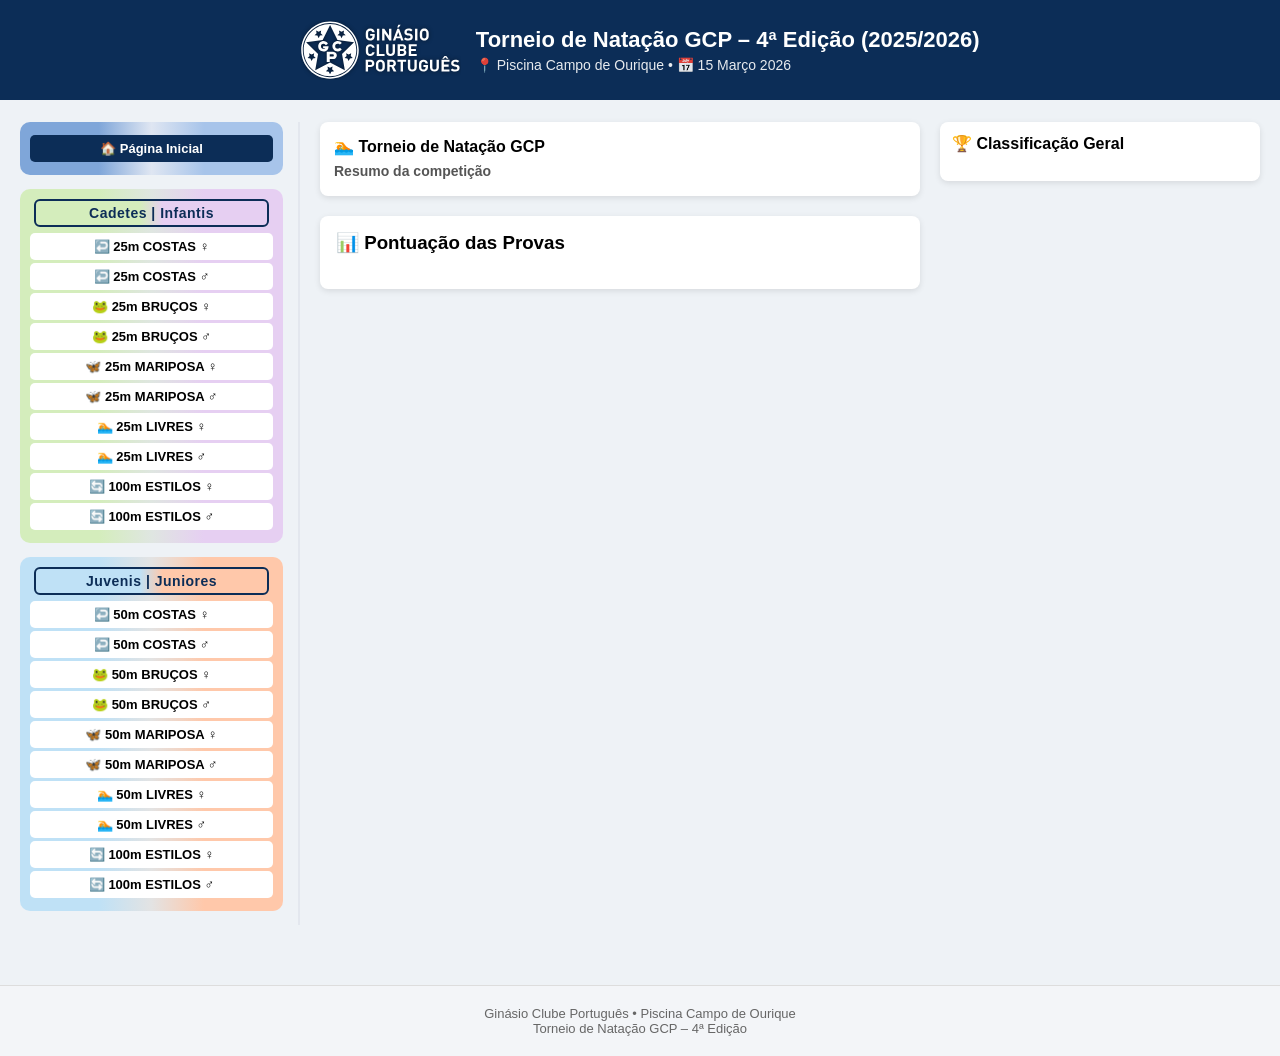
==== index.html @ 390f6706 "first update" ====
<!DOCTYPE html>

<html lang="pt">
<head>

<meta charset="UTF-8">
<meta name="viewport" content="width=device-width, initial-scale=1">
<title>Torneio de Natação GCP – 4ª Edição</title>

<style>

body{
font-family:Arial, Helvetica, sans-serif;
margin:0;
background:#eef2f6;
}

/* HEADER */

header{
background:#0c2d57;
color:white;
padding:20px;
display:flex;
align-items:center;
justify-content:center;
position:relative;
}

.header-left{
display:flex;
align-items:center;
gap:15px;
text-align:left;
}

.header-text{
display:flex;
flex-direction:column;
}

header img{
height:60px;
}

.header-text h1{
margin:0;
font-size:22px;
}

.header-sub{
font-size:14px;
opacity:0.9;
margin-top:4px;
}

.menu-toggle{
display:none;
background:#0c2d57;
color:white;
border:none;
padding:10px 14px;
font-size:16px;
cursor:pointer;
width:100%;
border-top:1px solid rgba(0,0,0,0.1);
border-bottom:1px solid rgba(0,0,0,0.1);
font-weight:bold;
letter-spacing:0.5px;
margin-top:12px;
}

.header-gap{
height:2px;
background:#eef2f6;
}

@media (max-width:700px){

header{
flex-direction:column;
gap:10px;
}

header img{
height:70px;
}

}

/* LAYOUT */

.layout{
display:grid;
grid-template-columns:280px 1fr 320px;
gap:20px;
max-width:1400px;
margin:auto;
padding:20px;
}

/* RESULTADOS */

.content{
min-width:0;
}

/* ESCALÕES */

.cadetes{background:#d4edbc;padding:8px;border-radius:6px;margin-top:30px;}
.infantis{background:#e6cff2;padding:8px;border-radius:6px;margin-top:30px;}
.juvenis{background:#bfe1f6;padding:8px;border-radius:6px;margin-top:30px;}
.juniores{background:#ffc8aa;padding:8px;border-radius:6px;margin-top:30px;}

/* TABELA */

table{
border-collapse:collapse;
width:100%;
background:white;
margin-top:10px;
border-radius:8px;
overflow:hidden;
box-shadow:0 2px 6px rgba(0,0,0,0.1);
}

th,td{
padding:8px;
border-bottom:1px solid #eee;
word-break:break-word;
white-space:normal;
}

th{
background:#0c2d57;
color:white;
}

td.center, th.center{
text-align:center;
}

tbody tr:nth-child(even){
background:#f4f6f8;
}

tbody tr:nth-child(odd){
background:#ffffff;
}

tbody tr:hover{
filter:brightness(0.97);
}

td.col-tempo{
letter-spacing:0.5px;
font-weight:bold;
text-align:center;
}

.col-num{width:60px}
.col-clube{width:80px}
.col-tempo{width:90px}
.col-pos{width:60px}
.col-pontos{width:70px}

.rank1{
background:#fff8d6 !important;
}

.rank2{
background:#e3edf7 !important;
}

.rank3{
background:#ffe9dc !important;
}

/* MENU LATERAL */

.menu{
position:sticky;
top:10px;
border-right:2px solid #e3e7ee;
padding-right:15px;
}

.menu-block{
padding:10px;
border-radius:10px;
margin-bottom:14px;
}

.menu-block h3{
margin-top:0;
text-align:center;
padding:4px 6px;
border-radius:6px;
font-size:14px;
font-weight:bold;
letter-spacing:0.5px;
border:2px solid #0c2d57;
color:#0c2d57;
margin:0 4px 6px 4px;
}

.cadetes-menu h3{
background:linear-gradient(
90deg,
#d4edbc 0%,
#d4edbc 45%,
#e6cff2 55%,
#e6cff2 100%
);
}

.juvenis-menu h3{
background:linear-gradient(
90deg,
#bfe1f6 0%,
#bfe1f6 45%,
#ffc8aa 55%,
#ffc8aa 100%
);
}

/* cores escalões */

.inicio-menu{
background:linear-gradient(
90deg,
#7fa6d9 0%,
#7fa6d9 30%,
#dfe6f2 50%,
#a7c4ea 70%,
#a7c4ea 100%
);
}

.cadetes-menu{
background:linear-gradient(
90deg,
#d4edbc 0%,
#d4edbc 30%,
#dfe6e1 50%,
#e6cff2 70%,
#e6cff2 100%
);
}

.juvenis-menu{
background:linear-gradient(
90deg,
#bfe1f6 0%,
#bfe1f6 30%,
#e3e3e3 50%,
#ffc8aa 70%,
#ffc8aa 100%
);
}

.menu-block button{
display:block;
width:100%;
margin:3px 0;
padding:6px 8px;
border:none;
border-radius:5px;
cursor:pointer;
background:white;
font-size:13px;
font-weight:bold;
}

.menu-block button:hover{
background:#e8eef7;
}

.menu-block button.active{
background:#0c2d57;
color:white;
font-weight:bold;
}

.race-title{
margin-top:0;
margin-bottom:20px;
background:white;
padding:14px;
border-radius:8px;
box-shadow:0 2px 6px rgba(0,0,0,0.1);
line-height:1.4;
scroll-margin-top:70px;
font-weight:bold;
}

.race-sub{
font-size:14px;
color:#555;
margin-top:4px;
}


/* MOBILE */

@media (max-width:900px){

header{
flex-direction:column;
align-items:center;
text-align:center;
gap:10px;
}

.header-left{
flex-direction:column;
}

.menu-toggle{
display:block;
position:sticky;
top:0;
z-index:500;
background:#0c2d57;
color:white;
padding:12px;
font-size:16px;
font-weight:bold;
border:none;
box-shadow:0 2px 6px rgba(0,0,0,0.15);
}

table{
table-layout:auto;
font-size:14px;
}

.col-num{width:50px}
.col-clube{width:60px}
.col-tempo{width:70px}
.col-pos{width:50px}
.col-pontos{width:50px}

.layout{
grid-template-columns:1fr;
}

/* painel lateral */

.menu{
position:fixed;
top:0;
left:-280px;
width:260px;
height:100%;
background:#ffffff;
border-right:2px solid #e3e7ee;
padding:15px;
overflow-y:auto;
transition:left 0.3s ease;
z-index:1000;
}

.menu.open{
left:0;
}

/* botão menu */

.menu-toggle{
display:block;
}

}

.overlay{
position:fixed;
top:0;
left:0;
width:100%;
height:100%;
background:rgba(0,0,0,0.4);
display:none;
z-index:900;
}

.overlay.show{
display:block;
}

.race-legend{
margin-top:6px;
font-size:11px;
display:flex;
gap:8px;
flex-wrap:wrap;
opacity:0.85;
}

.race-legend span{
padding:2px 6px;
border-radius:4px;
}

/* cores */

.legend-x{
background:#d4edbc;
color:#2e6b2e;
}

.legend-dns{
background:#ffe0b3;
color:#a65c00;
}

.legend-dnf{
background:#ffd6d6;
color:#b30000;
}

.legend-dsq{
background:#ffb3b3;
color:#990000;
}

.legend-update{
margin-left:auto;
font-size:11px;
color:#555;
}

/* estados do tempo */

.tempo-x{
background:#d4edbc;
color:#2e6b2e;
font-weight:bold;
}

.tempo-dns{
background:#ffe0b3;
color:#a65c00;
font-weight:bold;
}

.tempo-dnf{
background:#ffd6d6;
color:#b30000;
font-weight:bold;
}

.tempo-dsq{
background:#ffb3b3;
color:#990000;
font-weight:bold;
}

.pontos-score{
font-weight:bold;
color:#0c2d57;
}

.table-update{
animation:updateFlash 0.6s ease;
}

@keyframes updateFlash{
0%{background:#fff8cc;}
100%{background:transparent;}
}

.team-table{
margin-top:10px;
margin-bottom:12px;
border-collapse:collapse;
font-size:13px;
width:100%;
table-layout:fixed;
}

.team-table th{
background:#0c2d57;
color:white;
padding:4px 8px;
}

.team-table td{
padding:4px 8px;
border-bottom:1px solid #ddd;
}

.team-table td:last-child{
text-align:center;
font-weight:bold;
}



/* MOBILE */


.teams-panel{
position:sticky;
top:10px;
align-self:start;
}

.teams-box{
background:white;
padding:12px;
border-radius:8px;
box-shadow:0 2px 6px rgba(0,0,0,0.1);
}

.teams-box h3{
margin-top:0;
font-size:16px;
}

.team-gold{
background:#fff4cc !important;
font-weight:bold;
}

.dashboard{
display:grid;
}

.card{
background:white;
padding:16px;
border-radius:8px;
box-shadow:0 2px 6px rgba(0,0,0,0.1);
}

.card h3{
margin-top:0;
}

.home-table{
width:100%;
border-collapse:collapse;
font-size:14px;
}

.home-table td{
padding:6px;
border-bottom:1px solid #eee;
}

.home-races-grid{
display:grid;
grid-template-columns:repeat(4,1fr);
gap:14px;
margin-top:10px;
}

@media (max-width:1200px){
.home-races-grid{
grid-template-columns:repeat(3,1fr);
}
}

@media (max-width:900px){
.home-races-grid{
grid-template-columns:repeat(2,1fr);
}
}

@media (max-width:600px){
.home-races-grid{
grid-template-columns:1fr;
}
}

.race-card{
background:white;
padding:12px;
border-radius:10px;
box-shadow:0 2px 6px rgba(0,0,0,0.08);
font-size:13px;
min-height:90px;
}

.race-card h4{
margin:0 0 6px 0;
font-size:12px;
font-weight:bold;

background:#0c2d57;
color:white;

padding:1px 2px;
border-top-left-radius:6px;
border-top-right-radius:6px;

text-align:center;
}

.race-card div{
display:flex;
justify-content:space-between;
padding:4px 6px;
border-radius:4px;
}

.race-card div span:last-child{
min-width:22px;
text-align:right;
font-weight:bold;
}

.race-card div span:first-child{
display:flex;
align-items:center;
gap:4px;
}

.race-card div:nth-child(even){
background:#f6f8fb;
}

.race-card div:hover{
background:#eaf2ff;
}

.gold{color:#c9a000;font-weight:bold;}
.silver{color:#666;}
.bronze{color:#b87333;}

@media (max-width:900px){
.home-races-grid{
grid-template-columns:1fr;
}
}

.legend-hidden{
display:none !important;
}


footer{
text-align:center;
padding:20px;
margin-top:40px;
font-size:13px;
color:#666;
background:#f3f5f8;
border-top:1px solid #ddd;
}

</style>

</head>

<body>
<div class="overlay" onclick="toggleMenu()"></div>
<header>

<div class="header-left">

<img src="logo.svg">

<div class="header-text">
<h1>Torneio de Natação GCP – 4ª Edição (2025/2026)</h1>
<div class="header-sub">📍 Piscina Campo de Ourique • 📅 15 Março 2026</div>
</div>

</div>

</header>

<div class="header-gap"></div>

<button class="menu-toggle" onclick="toggleMenu()">☰ Provas</button>

<div class="layout">

<div class="menu">

<div class="menu-block inicio-menu">

<button id="homeBtn" onclick="loadHome(this)">🏠 Página Inicial</button>

</div>

<div class="menu-block cadetes-menu">

<h3>Cadetes | Infantis</h3>

<button onclick="loadResults('F25C',this)">↩️ 25m COSTAS ♀️</button> <button onclick="loadResults('M25C',this)">↩️ 25m COSTAS ♂️</button>

<button onclick="loadResults('F25B',this)">🐸 25m BRUÇOS ♀️</button> <button onclick="loadResults('M25B',this)">🐸 25m BRUÇOS ♂️</button>

<button onclick="loadResults('F25M',this)">🦋 25m MARIPOSA ♀️</button> <button onclick="loadResults('M25M',this)">🦋 25m MARIPOSA ♂️</button>

<button onclick="loadResults('F25L',this)">🏊 25m LIVRES ♀️</button> <button onclick="loadResults('M25L',this)">🏊 25m LIVRES ♂️</button>

<button onclick="loadResults('F100E',this)">🔄 100m ESTILOS ♀️</button> <button onclick="loadResults('M100E',this)">🔄 100m ESTILOS ♂️</button>

</div>

<div class="menu-block juvenis-menu">

<h3>Juvenis | Juniores</h3>

<button onclick="loadResults('F50C',this)">↩️ 50m COSTAS ♀️</button> <button onclick="loadResults('M50C',this)">↩️ 50m COSTAS ♂️</button>

<button onclick="loadResults('F50B',this)">🐸 50m BRUÇOS ♀️</button> <button onclick="loadResults('M50B',this)">🐸 50m BRUÇOS ♂️</button>

<button onclick="loadResults('F50M',this)">🦋 50m MARIPOSA ♀️</button> <button onclick="loadResults('M50M',this)">🦋 50m MARIPOSA ♂️</button>

<button onclick="loadResults('F50L',this)">🏊 50m LIVRES ♀️</button> <button onclick="loadResults('M50L',this)">🏊 50m LIVRES ♂️</button>

<button onclick="loadResults('F100E',this)">🔄 100m ESTILOS ♀️</button> <button onclick="loadResults('M100E',this)">🔄 100m ESTILOS ♂️</button>

</div>

</div>

<div class="content">

<div class="race-title">
<div id="raceTitle">🏊 Torneio de Natação GCP</div>
<div id="raceSub" class="race-sub">Resumo da competição</div>
<div class="race-legend">
<span class="legend-x"><b>X</b> Inscrito</span>
<span class="legend-dns"><b>DNS</b> Não compareceu</span>
<span class="legend-dnf"><b>DNF</b> Não terminou</span>
<span class="legend-dsq"><b>DSQ</b> Desclassificado</span>

<span class="legend-update">
⏱ Última atualização:
<span id="lastUpdate">--:--:--</span>
• próxima em
<span id="refreshTimer">30</span>s
</span>
</div>

</div>

<div id="homePage" class="dashboard">

<div class="card">
<h3>📊 Pontuação das Provas</h3>
<div id="homeRaces"></div>
</div>

</div>

<h2 id="cadetesTitle" class="cadetes">Cadetes</h2>
<div id="cadetes"></div>

<h2 id="infantisTitle" class="infantis">Infantis</h2>
<div id="infantis"></div>

<h2 id="juvenisTitle" class="juvenis">Juvenis</h2>
<div id="juvenis"></div>

<h2 id="junioresTitle" class="juniores">Juniores</h2>
<div id="juniores"></div>

</div>

<div class="teams-panel" id="rightColumn">

<div class="teams-box" id="generalBox">
<h3>🏆 Classificação Geral</h3>
<div id="homeGeneral"></div>
</div>

<div class="teams-box" id="raceBox">
<div id="teamScores"></div>
</div>

</div>

</div>

<script>

const homeRaces = [

{sheet:"F25C", nome:"↩️ 25m COSTAS ♀️"},
{sheet:"M25C", nome:"↩️ 25m COSTAS ♂️"},

{sheet:"F25B", nome:"🐸 25m BRUÇOS ♀️"},
{sheet:"M25B", nome:"🐸 25m BRUÇOS ♂️"},

{sheet:"F25M", nome:"🦋 25m MARIPOSA ♀️"},
{sheet:"M25M", nome:"🦋 25m MARIPOSA ♂️"},

{sheet:"F25L", nome:"🏊 25m LIVRES ♀️"},
{sheet:"M25L", nome:"🏊 25m LIVRES ♂️"},

{sheet:"F50C", nome:"↩️ 50m COSTAS ♀️"},
{sheet:"M50C", nome:"↩️ 50m COSTAS ♂️"},

{sheet:"F50B", nome:"🐸 50m BRUÇOS ♀️"},
{sheet:"M50B", nome:"🐸 50m BRUÇOS ♂️"},

{sheet:"F50M", nome:"🦋 50m MARIPOSA ♀️"},
{sheet:"M50M", nome:"🦋 50m MARIPOSA ♂️"},

{sheet:"F50L", nome:"🏊 50m LIVRES ♀️"},
{sheet:"M50L", nome:"🏊 50m LIVRES ♂️"},

{sheet:"F100E", nome:"🔄 100m ESTILOS ♀️"},
{sheet:"M100E", nome:"🔄 100m ESTILOS ♂️"}

];

const spreadsheet="17xPSqXClyaxVtnntfR6tW8KxoxKnSwvKJN_XJUCEdys";

const resultsCache = {};
let currentSheet=null;
let currentButton=null;
let refreshCountdown=30;

/* ===============================
MENU MOBILE
=============================== */

function toggleMenu(){

const menu=document.querySelector(".menu");
const overlay=document.querySelector(".overlay");

menu.classList.toggle("open");
overlay.classList.toggle("show");

}

/* ===============================
BOTÃO ATIVO
=============================== */

function setActive(btn){

document.querySelectorAll(".menu button").forEach(b=>{
b.classList.remove("active");
});

if(btn) btn.classList.add("active");

}

/* ===============================
TEMPO CLASS
=============================== */
function getTempoClass(tempo){

if(!tempo) return "";

tempo = tempo.toString().toUpperCase();

if(tempo=="X") return "tempo-x";
if(tempo=="DNS") return "tempo-dns";
if(tempo=="DNF") return "tempo-dnf";
if(tempo=="DSQ") return "tempo-dsq";

return "";

}

/* ===============================
HOME
=============================== */

function loadHome(btn){

if(btn) setActive(btn);

history.replaceState(null,null,"index.html");

/* fechar menu mobile */
document.querySelector(".menu").classList.remove("open");
document.querySelector(".overlay").classList.remove("show");

/* mostrar coluna direita */
document.getElementById("rightColumn").style.display="block";

/* mostrar homepage */
document.getElementById("generalBox").style.display="block";
document.getElementById("raceBox").style.display="none";

document.getElementById("homePage").style.display="grid";

/* esconder resultados */

["cadetes","infantis","juvenis","juniores"].forEach(id=>{
document.getElementById(id).style.display="none";
document.getElementById(id).innerHTML="";
document.getElementById(id+"Title").style.display="none";
});

/* título */

document.getElementById("raceTitle").textContent="🏊 Torneio de Natação GCP";
document.getElementById("raceSub").textContent="Resumo da competição";

/* legenda */

document.querySelector(".race-legend").classList.add("legend-hidden");

/* ranking lateral */

document.getElementById("teamScores").innerHTML="";

/* carregar dados */

loadHomeData();

/* parar refresh de prova */

currentSheet=null;

document.querySelector(".race-title").scrollIntoView({
behavior:"smooth",
block:"start"
});

}

/* ===============================
DADOS HOMEPAGE
=============================== */

async function loadHomeData(){

try{

/* =====================
CLASSIFICAÇÃO GERAL
===================== */

const url=`https://opensheet.elk.sh/${spreadsheet}/M25L`;

const res=await fetch(url,{cache:"no-store"});

if(!res.ok) return;

const data=await res.json();

let total=[];
let section="race";

data.forEach(row=>{

const equipa=row["EQUIPA"];
const pontos=row["PONTOS"];

if(!equipa) return;

if(equipa==="EQUIPA") return;

if(equipa==="TOTAL"){
section="total";
return;
}

if(!isNaN(pontos) && section==="total"){

total.push({
equipa:equipa,
pontos:parseInt(pontos)
});

}

});

total.sort((a,b)=>b.pontos-a.pontos);

let html="<table class='team-table'>";

html+="<tr><th>Equipa</th><th>Pontos</th></tr>";

total.forEach((t,i)=>{

const gold = (i===0 && parseInt(t.pontos)>0) ? "team-gold" : "";

html+=`
<tr class="${gold}">
<td>${t.equipa}</td>
<td>${t.pontos}</td>
</tr>`;

});

html+="</table>";

document.getElementById("homeGeneral").innerHTML=html;

/* =====================
PONTUAÇÃO POR PROVA
===================== */

let racesHtml="<div class='home-races-grid'>";

for(const race of homeRaces){

try{

const url=`https://opensheet.elk.sh/${spreadsheet}/${race.sheet}`;

const res=await fetch(url,{cache:"no-store"});
if(!res.ok) continue;

const data=await res.json();

let teams=[];
let readingRace=true;

data.forEach(row=>{

const equipa=row["EQUIPA"];
const pontos=row["PONTOS"];

if(!equipa) return;

if(equipa==="EQUIPA") return;

if(equipa.includes("25M") || equipa.includes("50M") || equipa.includes("100M")) return;

if(equipa==="TOTAL"){
readingRace=false;
return;
}

if(readingRace && !isNaN(pontos)){
teams.push({
equipa:equipa,
pontos:parseInt(pontos)
});
}

});

teams.sort((a,b)=>b.pontos-a.pontos);

if(!teams.length) continue;

racesHtml+=`<div class="race-card"><h4>${race.nome}</h4>`;

teams.forEach((t,i)=>{

let medal="";
let cls="";

/* só atribuir medalha se tiver pontos */

if(t.pontos>0){

if(i===0){medal="🥇";cls="gold";}
if(i===1){medal="🥈";cls="silver";}
if(i===2){medal="🥉";cls="bronze";}

}

racesHtml+=`
<div class="${cls}">
<span>${t.equipa} ${medal}</span>
<span>${t.pontos}</span>
</div>
`;

});

racesHtml+="</div>";

}catch(e){

console.error("Erro prova",race.sheet);

}

}

racesHtml+="</div>";

document.getElementById("homeRaces").innerHTML=racesHtml;

}catch(e){

console.error("Erro homepage",e);

}

}

/* ===============================
CARREGAR PROVA
=============================== */

async function loadResults(sheet,btn,scroll=true){

document.querySelector(".teams-panel").style.display="block";

const legend = document.querySelector(".race-legend");

/* mostrar legenda */
document.getElementById("generalBox").style.display="none";
document.getElementById("raceBox").style.display="block";

legend.classList.remove("legend-hidden");

/* voltar a mostrar todos os elementos */

legend.querySelectorAll("span").forEach(el=>{
el.style.display="inline-block";
});

document.getElementById("homePage").style.display="none";

history.replaceState(null,null,"index.html?race="+sheet);

currentSheet=sheet;
currentButton=btn;

document.querySelector(".menu").classList.remove("open");
document.querySelector(".overlay").classList.remove("show");

if(btn) setActive(btn);

/* escalao */

let escalao="";

if(sheet.includes("25")) escalao="Cadetes / Infantis";
if(sheet.includes("50")) escalao="Juvenis / Juniores";
if(sheet.includes("100")) escalao="Todos os escalões";

/* carregar sheet */

const url=`https://opensheet.elk.sh/${spreadsheet}/${sheet}`;

let data;

const res = await fetch(url, { cache: "no-store" });

if(!res.ok){
console.error("Erro ao carregar sheet",sheet);
return;
}

data = await res.json();

/* arrays */

let cadetes=[],infantis=[],juvenis=[],juniores=[];
let raceTeams=[];
let totalTeams=[];
let teamSection="race";
let section="";

/* ===============================
LER DADOS
=============================== */

data.forEach(row=>{

const equipa=(row["EQUIPA"] ?? "").toString().trim();
const pontos=(row["PONTOS"] ?? "").toString().trim();

/* equipas */

if(equipa){

/* ignorar cabeçalho EQUIPA */

if(equipa==="EQUIPA"){
// não fazer nada
}

/* mudar para classificação geral */

else if(equipa==="TOTAL"){
teamSection="total";
}

/* ignorar título da prova */

else if(equipa.includes("25M")){
// não fazer nada
}

/* linha válida de pontuação */

else if(pontos!=="" && !isNaN(pontos)){

const t={
equipa:equipa,
pontos:parseInt(pontos)
};

if(teamSection==="race") raceTeams.push(t);
else totalTeams.push(t);

}

}

/* atletas */

const label=row["PROVA:"];

if(label==="CADETES") section="cadetes";
if(label==="INFANTIS") section="infantis";
if(label==="JUVENIS") section="juvenis";
if(label==="JUNIORES") section="juniores";

const values = Object.values(row);

/* garantir que é uma linha de atleta */

const numero = values[1];

if(!numero || isNaN(numero)) return;

const atleta={
numero: values[1],
nome: values[2],
clube: values[3],
tempo: values[4],
posicao: values[5],
pontos: values[0]
};

if(section==="cadetes") cadetes.push(atleta);
if(section==="infantis") infantis.push(atleta);
if(section==="juvenis") juvenis.push(atleta);
if(section==="juniores") juniores.push(atleta);

});

/* ===============================
FUNÇÕES
=============================== */

function medal(p){

if(!p) return "";

if(p.startsWith("1")) return "🥇";
if(p.startsWith("2")) return "🥈";
if(p.startsWith("3")) return "🥉";

return p;

}

function rankClass(p){

if(!p) return "";

if(p.startsWith("1")) return "rank1";
if(p.startsWith("2")) return "rank2";
if(p.startsWith("3")) return "rank3";

return "";

}

/* ===============================
TABELA ATLETAS
=============================== */

function build(rows){

let html="<table>";

html+="<tr><th class='center col-num'>Nº</th><th>Nome</th><th class='center col-clube'>Clube</th><th class='center col-tempo'>Tempo</th><th class='center col-pos'>Pos</th><th class='center col-pontos'>Pontos</th></tr>";

rows.forEach(r=>{

html+=`
<tr class="${rankClass(r.posicao)}">
<td class="center">${r.numero}</td>
<td>${r.nome}</td>
<td class="center">${r.clube}</td>
<td class="center col-tempo ${getTempoClass(r.tempo)}">${r.tempo}</td>
<td class="center">${medal(r.posicao)}</td>
<td class="center pontos-score">${r.pontos}</td>
</tr>
`;

});

html+="</table>";

return html;

}

/* ===============================
RENDER ESCALÕES
=============================== */

function render(name,data){

const table=document.getElementById(name);
const title=document.getElementById(name+"Title");

if(data.length){

title.style.display="block";
table.style.display="block";
table.innerHTML=build(data);

}else{

title.style.display="none";
table.style.display="none";

}

}

render("cadetes",cadetes);
render("infantis",infantis);
render("juvenis",juvenis);
render("juniores",juniores);

/* ===============================
EQUIPAS
=============================== */

raceTeams.sort((a,b)=>b.pontos-a.pontos);
totalTeams.sort((a,b)=>b.pontos-a.pontos);

function buildTeams(title,teams){

if(!teams.length) return "";

let html=`<h3>${title}</h3>`;
html+="<table class='team-table'>";
html+="<tr><th>Equipa</th><th>Pontos</th></tr>";

teams.forEach((t,i)=>{

const gold = (i===0 && parseInt(t.pontos) > 0) ? "team-gold" : "";

html+=`
<tr class="${gold}">
<td>${t.equipa}</td>
<td>${t.pontos}</td>
</tr>`;

});

html+="</table>";

return html;

}

const provaNome=btn?btn.textContent.trim():"Prova";

document.getElementById("teamScores").innerHTML=

buildTeams("Pontuação "+provaNome,raceTeams)+
buildTeams("🏆 Classificação Geral",totalTeams);

/* ===============================
INFO PROVA
=============================== */

const total=cadetes.length+infantis.length+juvenis.length+juniores.length;

if(btn){

document.getElementById("raceTitle").textContent=btn.textContent.trim();

document.getElementById("raceSub").textContent=
`${escalao} • ${total} atletas`;

}

/* ===============================
SCROLL PARA TOPO
=============================== */

if(scroll){
document.querySelector(".race-title").scrollIntoView({
behavior:"smooth",
block:"start"
});
}

/* ===============================
UPDATE TIMER
=============================== */

const now=new Date();

document.getElementById("lastUpdate").textContent=
now.toLocaleTimeString("pt-PT");

refreshCountdown=30;

}

/* ===============================
LOAD INICIAL
=============================== */

window.onload=()=>{

const params=new URLSearchParams(window.location.search);
const race=params.get("race");

if(race){

const btn=document.querySelector(
`button[onclick="loadResults('${race}',this)"]`
);

loadResults(race,btn);

}else{

const btn=document.getElementById("homeBtn");
loadHome(btn);

}

};

/* ===============================
AUTO REFRESH
=============================== */

async function autoRefresh(){

try{

if(currentSheet){
await loadResults(currentSheet,null,false);
}else{
await loadHomeData();
}

}catch(e){

console.error("Refresh error",e);

}

}

setInterval(autoRefresh,30000);

setInterval(()=>{

refreshCountdown--;

if(refreshCountdown<0) refreshCountdown=0;

document.getElementById("refreshTimer").textContent=refreshCountdown;

},1000);

</script>

<footer>
Ginásio Clube Português • Piscina Campo de Ourique<br>
Torneio de Natação GCP – 4ª Edição
</footer>
</body>
</html>
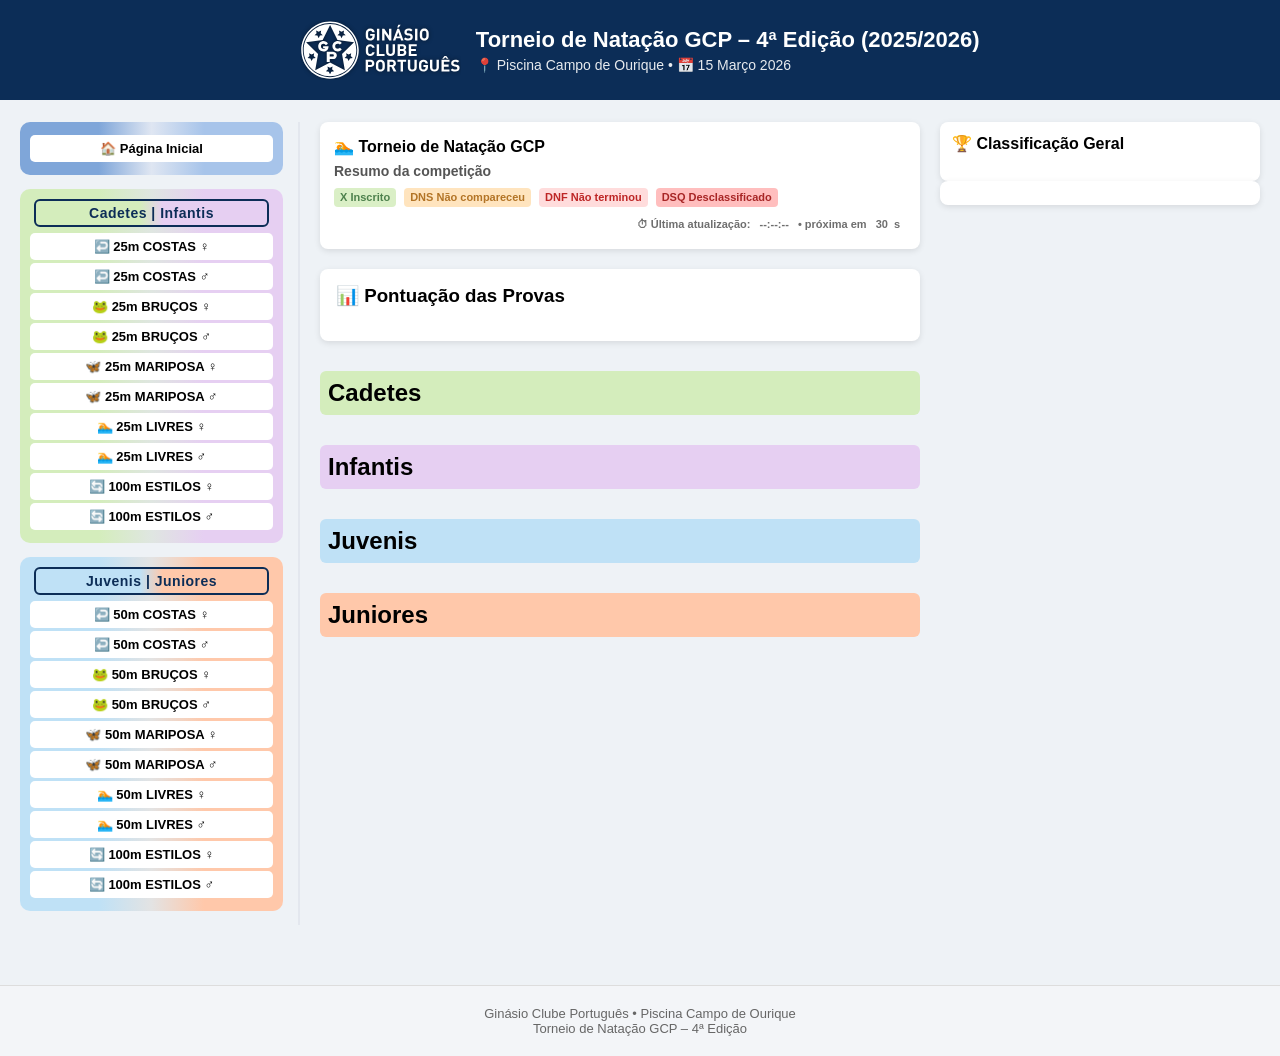
==== commit 2b049dc5: "Update index.html primeira tentativa em reduzir carregamento lento de pagina inicial 1m reduzir 18 f" ====
--- a/index.html
+++ b/index.html
@@ -127,7 +127,8 @@
 th,td{
 padding:8px;
 border-bottom:1px solid #eee;
-word-break:break-word;
+word-break:normal;
+overflow-wrap:break-word;
 white-space:normal;
 }
 
@@ -373,6 +374,12 @@
 
 }
 
+@media (max-width:900px){
+td{
+font-size:13px;
+}
+}
+
 .overlay{
 position:fixed;
 top:0;
@@ -811,7 +818,7 @@
 
 ];
 
-const spreadsheet="17xPSqXClyaxVtnntfR6tW8KxoxKnSwvKJN_XJUCEdys";
+const spreadsheet="1FLImotGxbg9A4liASfbctSbRG0fX6WmtOpB60UwYoUw";
 
 const resultsCache = {};
 let currentSheet=null;
@@ -935,7 +942,7 @@
 CLASSIFICAÇÃO GERAL
 ===================== */
 
-const url=`https://opensheet.elk.sh/${spreadsheet}/M25L`;
+const url=`https://opensheet.elk.sh/${spreadsheet}/SCOREBOARD`;
 
 const res=await fetch(url,{cache:"no-store"});
 
@@ -1005,13 +1012,13 @@
 
 const url=`https://opensheet.elk.sh/${spreadsheet}/${race.sheet}`;
 
-const res=await fetch(url,{cache:"no-store"});
-if(!res.ok) continue;
-
-const data=await res.json();
-
+const res = await fetch(url,{cache:"no-store"});
+const data = await res.json();
+
+let racesHtml="<div class='home-races-grid'>";
+
+let currentRace=null;
 let teams=[];
-let readingRace=true;
 
 data.forEach(row=>{
 
@@ -1020,16 +1027,27 @@
 
 if(!equipa) return;
 
+/* nova prova */
+
+if(!pontos){
+
+if(currentRace){
+renderRaceCard();
+}
+
+currentRace=equipa;
+teams=[];
+return;
+
+}
+
+/* ignorar header */
+
 if(equipa==="EQUIPA") return;
 
-if(equipa.includes("25M") || equipa.includes("50M") || equipa.includes("100M")) return;
-
-if(equipa==="TOTAL"){
-readingRace=false;
-return;
-}
-
-if(readingRace && !isNaN(pontos)){
+/* adicionar equipa */
+
+if(!isNaN(pontos)){
 teams.push({
 equipa:equipa,
 pontos:parseInt(pontos)
@@ -1038,18 +1056,22 @@
 
 });
 
+/* última prova */
+
+if(currentRace){
+renderRaceCard();
+}
+
+function renderRaceCard(){
+
 teams.sort((a,b)=>b.pontos-a.pontos);
 
-if(!teams.length) continue;
-
-racesHtml+=`<div class="race-card"><h4>${race.nome}</h4>`;
+racesHtml+=`<div class="race-card"><h4>${currentRace}</h4>`;
 
 teams.forEach((t,i)=>{
 
 let medal="";
 let cls="";
-
-/* só atribuir medalha se tiver pontos */
 
 if(t.pontos>0){
 
@@ -1070,12 +1092,6 @@
 
 racesHtml+="</div>";
 
-}catch(e){
-
-console.error("Erro prova",race.sheet);
-
-}
-
 }
 
 racesHtml+="</div>";
@@ -1116,8 +1132,11 @@
 
 history.replaceState(null,null,"index.html?race="+sheet);
 
-currentSheet=sheet;
-currentButton=btn;
+currentSheet = sheet;
+
+if(btn){
+currentButton = btn;
+}
 
 document.querySelector(".menu").classList.remove("open");
 document.querySelector(".overlay").classList.remove("show");
@@ -1243,9 +1262,11 @@
 
 if(!p) return "";
 
-if(p.startsWith("1")) return "🥇";
-if(p.startsWith("2")) return "🥈";
-if(p.startsWith("3")) return "🥉";
+const pos = parseInt(p);
+
+if(pos === 1) return "🥇";
+if(pos === 2) return "🥈";
+if(pos === 3) return "🥉";
 
 return p;
 
@@ -1255,9 +1276,11 @@
 
 if(!p) return "";
 
-if(p.startsWith("1")) return "rank1";
-if(p.startsWith("2")) return "rank2";
-if(p.startsWith("3")) return "rank3";
+const pos = parseInt(p);
+
+if(pos === 1) return "rank1";
+if(pos === 2) return "rank2";
+if(pos === 3) return "rank3";
 
 return "";
 
@@ -1356,8 +1379,8 @@
 
 }
 
-const provaNome=btn?btn.textContent.trim():"Prova";
-
+const provaNome = currentButton ? currentButton.textContent.trim() : "Prova";
+  
 document.getElementById("teamScores").innerHTML=
 
 buildTeams("Pontuação "+provaNome,raceTeams)+
@@ -1470,3 +1493,9 @@
 </footer>
 </body>
 </html>
+
+
+
+
+
+
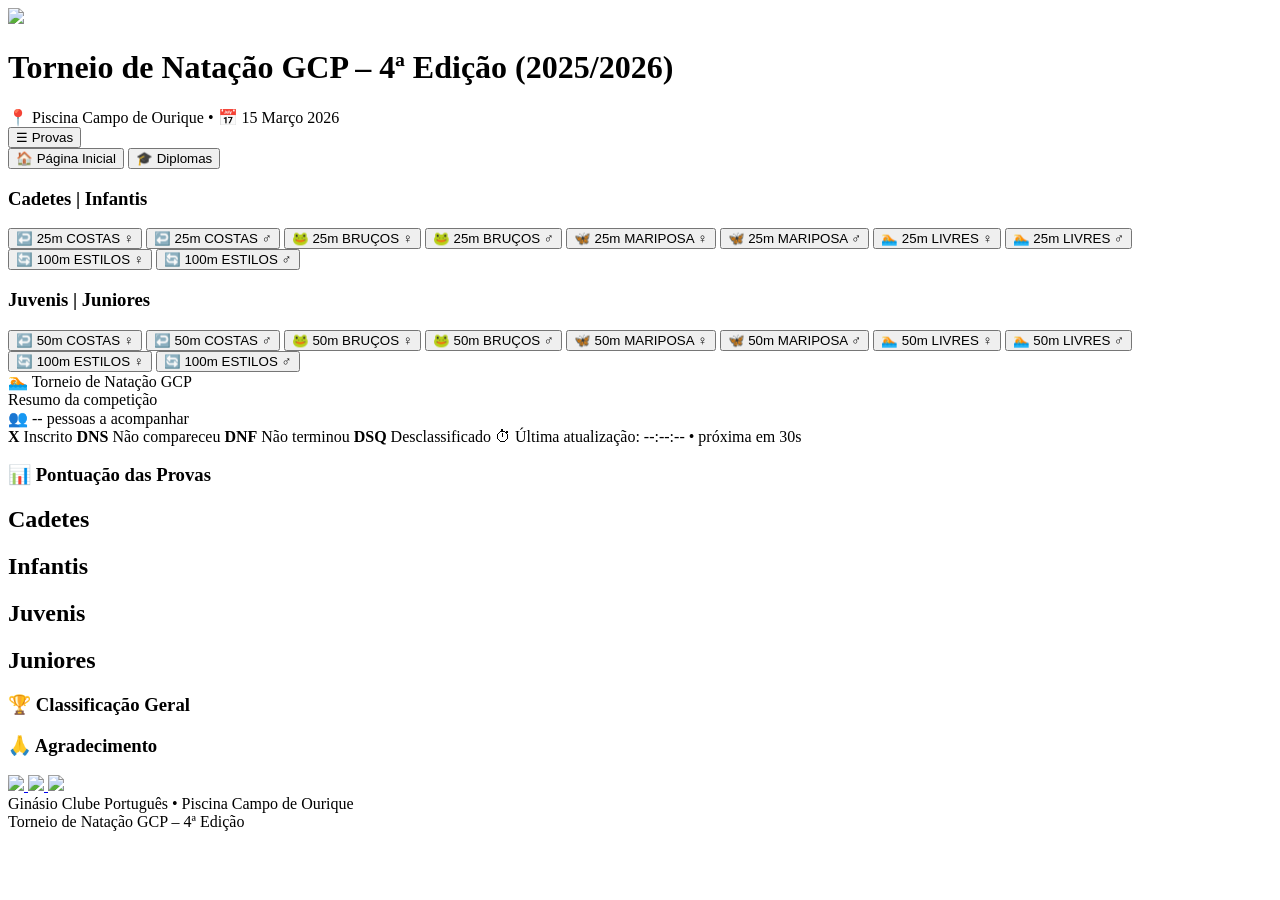
==== commit 4a9e7c12: "Add files via upload" ====
--- a/index.html
+++ b/index.html
@@ -2,662 +2,19 @@
 
 <html lang="pt">
 <head>
-
 <meta charset="UTF-8">
 <meta name="viewport" content="width=device-width, initial-scale=1">
 <title>Torneio de Natação GCP – 4ª Edição</title>
 
-<style>
+<link rel="stylesheet" href="css/style.css">
 
-body{
-font-family:Arial, Helvetica, sans-serif;
-margin:0;
-background:#eef2f6;
-}
+<link rel="apple-touch-icon" sizes="180x180" href="icons/apple-touch-icon.png">
+<link rel="icon" type="image/png" sizes="32x32" href="icons/favicon-32x32.png">
+<link rel="icon" type="image/png" sizes="16x16" href="icons/favicon-16x16.png">
 
-/* HEADER */
+<script data-goatcounter="https://gcptorneio.goatcounter.com/count"
+async src="//gc.zgo.at/count.js"></script>
 
-header{
-background:#0c2d57;
-color:white;
-padding:20px;
-display:flex;
-align-items:center;
-justify-content:center;
-position:relative;
-}
-
-.header-left{
-display:flex;
-align-items:center;
-gap:15px;
-text-align:left;
-}
-
-.header-text{
-display:flex;
-flex-direction:column;
-}
-
-header img{
-height:60px;
-}
-
-.header-text h1{
-margin:0;
-font-size:22px;
-}
-
-.header-sub{
-font-size:14px;
-opacity:0.9;
-margin-top:4px;
-}
-
-.menu-toggle{
-display:none;
-background:#0c2d57;
-color:white;
-border:none;
-padding:10px 14px;
-font-size:16px;
-cursor:pointer;
-width:100%;
-border-top:1px solid rgba(0,0,0,0.1);
-border-bottom:1px solid rgba(0,0,0,0.1);
-font-weight:bold;
-letter-spacing:0.5px;
-margin-top:12px;
-}
-
-.header-gap{
-height:2px;
-background:#eef2f6;
-}
-
-@media (max-width:700px){
-
-header{
-flex-direction:column;
-gap:10px;
-}
-
-header img{
-height:70px;
-}
-
-}
-
-/* LAYOUT */
-
-.layout{
-display:grid;
-grid-template-columns:280px 1fr 320px;
-gap:20px;
-max-width:1400px;
-margin:auto;
-padding:20px;
-}
-
-/* RESULTADOS */
-
-.content{
-min-width:0;
-}
-
-/* ESCALÕES */
-
-.cadetes{background:#d4edbc;padding:8px;border-radius:6px;margin-top:30px;}
-.infantis{background:#e6cff2;padding:8px;border-radius:6px;margin-top:30px;}
-.juvenis{background:#bfe1f6;padding:8px;border-radius:6px;margin-top:30px;}
-.juniores{background:#ffc8aa;padding:8px;border-radius:6px;margin-top:30px;}
-
-/* TABELA */
-
-table{
-border-collapse:collapse;
-width:100%;
-background:white;
-margin-top:10px;
-border-radius:8px;
-overflow:hidden;
-box-shadow:0 2px 6px rgba(0,0,0,0.1);
-}
-
-th,td{
-padding:8px;
-border-bottom:1px solid #eee;
-word-break:normal;
-overflow-wrap:break-word;
-white-space:normal;
-}
-
-th{
-background:#0c2d57;
-color:white;
-}
-
-td.center, th.center{
-text-align:center;
-}
-
-tbody tr:nth-child(even){
-background:#f4f6f8;
-}
-
-tbody tr:nth-child(odd){
-background:#ffffff;
-}
-
-tbody tr:hover{
-filter:brightness(0.97);
-}
-
-td.col-tempo{
-letter-spacing:0.5px;
-font-weight:bold;
-text-align:center;
-}
-
-.col-num{width:60px}
-.col-clube{width:80px}
-.col-tempo{width:90px}
-.col-pos{width:60px}
-.col-pontos{width:70px}
-
-.rank1{
-background:#fff8d6 !important;
-}
-
-.rank2{
-background:#e3edf7 !important;
-}
-
-.rank3{
-background:#ffe9dc !important;
-}
-
-/* MENU LATERAL */
-
-.menu{
-position:sticky;
-top:10px;
-border-right:2px solid #e3e7ee;
-padding-right:15px;
-}
-
-.menu-block{
-padding:10px;
-border-radius:10px;
-margin-bottom:14px;
-}
-
-.menu-block h3{
-margin-top:0;
-text-align:center;
-padding:4px 6px;
-border-radius:6px;
-font-size:14px;
-font-weight:bold;
-letter-spacing:0.5px;
-border:2px solid #0c2d57;
-color:#0c2d57;
-margin:0 4px 6px 4px;
-}
-
-.cadetes-menu h3{
-background:linear-gradient(
-90deg,
-#d4edbc 0%,
-#d4edbc 45%,
-#e6cff2 55%,
-#e6cff2 100%
-);
-}
-
-.juvenis-menu h3{
-background:linear-gradient(
-90deg,
-#bfe1f6 0%,
-#bfe1f6 45%,
-#ffc8aa 55%,
-#ffc8aa 100%
-);
-}
-
-/* cores escalões */
-
-.inicio-menu{
-background:linear-gradient(
-90deg,
-#7fa6d9 0%,
-#7fa6d9 30%,
-#dfe6f2 50%,
-#a7c4ea 70%,
-#a7c4ea 100%
-);
-}
-
-.cadetes-menu{
-background:linear-gradient(
-90deg,
-#d4edbc 0%,
-#d4edbc 30%,
-#dfe6e1 50%,
-#e6cff2 70%,
-#e6cff2 100%
-);
-}
-
-.juvenis-menu{
-background:linear-gradient(
-90deg,
-#bfe1f6 0%,
-#bfe1f6 30%,
-#e3e3e3 50%,
-#ffc8aa 70%,
-#ffc8aa 100%
-);
-}
-
-.menu-block button{
-display:block;
-width:100%;
-margin:3px 0;
-padding:6px 8px;
-border:none;
-border-radius:5px;
-cursor:pointer;
-background:white;
-font-size:13px;
-font-weight:bold;
-}
-
-.menu-block button:hover{
-background:#e8eef7;
-}
-
-.menu-block button.active{
-background:#0c2d57;
-color:white;
-font-weight:bold;
-}
-
-.race-title{
-margin-top:0;
-margin-bottom:20px;
-background:white;
-padding:14px;
-border-radius:8px;
-box-shadow:0 2px 6px rgba(0,0,0,0.1);
-line-height:1.4;
-scroll-margin-top:70px;
-font-weight:bold;
-}
-
-.race-sub{
-font-size:14px;
-color:#555;
-margin-top:4px;
-}
-
-
-/* MOBILE */
-
-@media (max-width:900px){
-
-header{
-flex-direction:column;
-align-items:center;
-text-align:center;
-gap:10px;
-}
-
-.header-left{
-flex-direction:column;
-}
-
-.menu-toggle{
-display:block;
-position:sticky;
-top:0;
-z-index:500;
-background:#0c2d57;
-color:white;
-padding:12px;
-font-size:16px;
-font-weight:bold;
-border:none;
-box-shadow:0 2px 6px rgba(0,0,0,0.15);
-}
-
-table{
-table-layout:auto;
-font-size:14px;
-}
-
-.col-num{width:50px}
-.col-clube{width:60px}
-.col-tempo{width:70px}
-.col-pos{width:50px}
-.col-pontos{width:50px}
-
-.layout{
-grid-template-columns:1fr;
-}
-
-/* painel lateral */
-
-.menu{
-position:fixed;
-top:0;
-left:-280px;
-width:260px;
-height:100%;
-background:#ffffff;
-border-right:2px solid #e3e7ee;
-padding:15px;
-overflow-y:auto;
-transition:left 0.3s ease;
-z-index:1000;
-}
-
-.menu.open{
-left:0;
-}
-
-/* botão menu */
-
-.menu-toggle{
-display:block;
-}
-
-}
-
-@media (max-width:900px){
-td{
-font-size:13px;
-}
-}
-
-.overlay{
-position:fixed;
-top:0;
-left:0;
-width:100%;
-height:100%;
-background:rgba(0,0,0,0.4);
-display:none;
-z-index:900;
-}
-
-.overlay.show{
-display:block;
-}
-
-.race-legend{
-margin-top:6px;
-font-size:11px;
-display:flex;
-gap:8px;
-flex-wrap:wrap;
-opacity:0.85;
-}
-
-.race-legend span{
-padding:2px 6px;
-border-radius:4px;
-}
-
-/* cores */
-
-.legend-x{
-background:#d4edbc;
-color:#2e6b2e;
-}
-
-.legend-dns{
-background:#ffe0b3;
-color:#a65c00;
-}
-
-.legend-dnf{
-background:#ffd6d6;
-color:#b30000;
-}
-
-.legend-dsq{
-background:#ffb3b3;
-color:#990000;
-}
-
-.legend-update{
-margin-left:auto;
-font-size:11px;
-color:#555;
-}
-
-/* estados do tempo */
-
-.tempo-x{
-background:#d4edbc;
-color:#2e6b2e;
-font-weight:bold;
-}
-
-.tempo-dns{
-background:#ffe0b3;
-color:#a65c00;
-font-weight:bold;
-}
-
-.tempo-dnf{
-background:#ffd6d6;
-color:#b30000;
-font-weight:bold;
-}
-
-.tempo-dsq{
-background:#ffb3b3;
-color:#990000;
-font-weight:bold;
-}
-
-.pontos-score{
-font-weight:bold;
-color:#0c2d57;
-}
-
-.table-update{
-animation:updateFlash 0.6s ease;
-}
-
-@keyframes updateFlash{
-0%{background:#fff8cc;}
-100%{background:transparent;}
-}
-
-.team-table{
-margin-top:10px;
-margin-bottom:12px;
-border-collapse:collapse;
-font-size:13px;
-width:100%;
-table-layout:fixed;
-}
-
-.team-table th{
-background:#0c2d57;
-color:white;
-padding:4px 8px;
-}
-
-.team-table td{
-padding:4px 8px;
-border-bottom:1px solid #ddd;
-}
-
-.team-table td:last-child{
-text-align:center;
-font-weight:bold;
-}
-
-
-
-/* MOBILE */
-
-
-.teams-panel{
-position:sticky;
-top:10px;
-align-self:start;
-}
-
-.teams-box{
-background:white;
-padding:12px;
-border-radius:8px;
-box-shadow:0 2px 6px rgba(0,0,0,0.1);
-}
-
-.teams-box h3{
-margin-top:0;
-font-size:16px;
-}
-
-.team-gold{
-background:#fff4cc !important;
-font-weight:bold;
-}
-
-.dashboard{
-display:grid;
-}
-
-.card{
-background:white;
-padding:16px;
-border-radius:8px;
-box-shadow:0 2px 6px rgba(0,0,0,0.1);
-}
-
-.card h3{
-margin-top:0;
-}
-
-.home-table{
-width:100%;
-border-collapse:collapse;
-font-size:14px;
-}
-
-.home-table td{
-padding:6px;
-border-bottom:1px solid #eee;
-}
-
-.home-races-grid{
-display:grid;
-grid-template-columns:repeat(4,1fr);
-gap:14px;
-margin-top:10px;
-}
-
-@media (max-width:1200px){
-.home-races-grid{
-grid-template-columns:repeat(3,1fr);
-}
-}
-
-@media (max-width:900px){
-.home-races-grid{
-grid-template-columns:repeat(2,1fr);
-}
-}
-
-@media (max-width:600px){
-.home-races-grid{
-grid-template-columns:1fr;
-}
-}
-
-.race-card{
-background:white;
-padding:12px;
-border-radius:10px;
-box-shadow:0 2px 6px rgba(0,0,0,0.08);
-font-size:13px;
-min-height:90px;
-}
-
-.race-card h4{
-margin:0 0 6px 0;
-font-size:12px;
-font-weight:bold;
-
-background:#0c2d57;
-color:white;
-
-padding:1px 2px;
-border-top-left-radius:6px;
-border-top-right-radius:6px;
-
-text-align:center;
-}
-
-.race-card div{
-display:flex;
-justify-content:space-between;
-padding:4px 6px;
-border-radius:4px;
-}
-
-.race-card div span:last-child{
-min-width:22px;
-text-align:right;
-font-weight:bold;
-}
-
-.race-card div span:first-child{
-display:flex;
-align-items:center;
-gap:4px;
-}
-
-.race-card div:nth-child(even){
-background:#f6f8fb;
-}
-
-.race-card div:hover{
-background:#eaf2ff;
-}
-
-.gold{color:#c9a000;font-weight:bold;}
-.silver{color:#666;}
-.bronze{color:#b87333;}
-
-@media (max-width:900px){
-.home-races-grid{
-grid-template-columns:1fr;
-}
-}
-
-.legend-hidden{
-display:none !important;
-}
-
-
-footer{
-text-align:center;
-padding:20px;
-margin-top:40px;
-font-size:13px;
-color:#666;
-background:#f3f5f8;
-border-top:1px solid #ddd;
-}
-
-</style>
 
 </head>
 
@@ -667,7 +24,7 @@
 
 <div class="header-left">
 
-<img src="logo.svg">
+<img src="img/logo.svg">
 
 <div class="header-text">
 <h1>Torneio de Natação GCP – 4ª Edição (2025/2026)</h1>
@@ -687,9 +44,8 @@
 <div class="menu">
 
 <div class="menu-block inicio-menu">
-
 <button id="homeBtn" onclick="loadHome(this)">🏠 Página Inicial</button>
-
+<button onclick="window.location.href='diploma.html'">🎓 Diplomas</button>
 </div>
 
 <div class="menu-block cadetes-menu">
@@ -731,6 +87,7 @@
 <div class="race-title">
 <div id="raceTitle">🏊 Torneio de Natação GCP</div>
 <div id="raceSub" class="race-sub">Resumo da competição</div>
+<span id="viewerCount">👥 -- pessoas a acompanhar</span>
 <div class="race-legend">
 <span class="legend-x"><b>X</b> Inscrito</span>
 <span class="legend-dns"><b>DNS</b> Não compareceu</span>
@@ -781,711 +138,28 @@
 <div id="teamScores"></div>
 </div>
 
+<div class="teams-box sponsor-box">
+<h3>🙏 Agradecimento</h3>
+<a href="https://www.h2ovita.com/pt/nadar/escola-de-natacao" target="_blank" class="sponsor">
+<img src="img/logo_h2o-vita.png">
+</a>
+
+<a href="https://www.jf-parquedasnacoes.pt/autarquia/10-desporto/27" target="_blank" class="sponsor">
+<img src="img/logo_oriente.png">
+</a>
+
+<a href="https://www.proswim.pt/" target="_blank" class="sponsor">
+<img src="img/logo_proswim-academy.png">
+</a>
 </div>
 
 </div>
 
-<script>
+</div>
+<script src="https://www.gstatic.com/firebasejs/9.22.2/firebase-app-compat.js"></script>
+<script src="https://www.gstatic.com/firebasejs/9.22.2/firebase-database-compat.js"></script>
 
-const homeRaces = [
-
-{sheet:"F25C", nome:"↩️ 25m COSTAS ♀️"},
-{sheet:"M25C", nome:"↩️ 25m COSTAS ♂️"},
-
-{sheet:"F25B", nome:"🐸 25m BRUÇOS ♀️"},
-{sheet:"M25B", nome:"🐸 25m BRUÇOS ♂️"},
-
-{sheet:"F25M", nome:"🦋 25m MARIPOSA ♀️"},
-{sheet:"M25M", nome:"🦋 25m MARIPOSA ♂️"},
-
-{sheet:"F25L", nome:"🏊 25m LIVRES ♀️"},
-{sheet:"M25L", nome:"🏊 25m LIVRES ♂️"},
-
-{sheet:"F50C", nome:"↩️ 50m COSTAS ♀️"},
-{sheet:"M50C", nome:"↩️ 50m COSTAS ♂️"},
-
-{sheet:"F50B", nome:"🐸 50m BRUÇOS ♀️"},
-{sheet:"M50B", nome:"🐸 50m BRUÇOS ♂️"},
-
-{sheet:"F50M", nome:"🦋 50m MARIPOSA ♀️"},
-{sheet:"M50M", nome:"🦋 50m MARIPOSA ♂️"},
-
-{sheet:"F50L", nome:"🏊 50m LIVRES ♀️"},
-{sheet:"M50L", nome:"🏊 50m LIVRES ♂️"},
-
-{sheet:"F100E", nome:"🔄 100m ESTILOS ♀️"},
-{sheet:"M100E", nome:"🔄 100m ESTILOS ♂️"}
-
-];
-
-const spreadsheet="1FLImotGxbg9A4liASfbctSbRG0fX6WmtOpB60UwYoUw";
-
-const resultsCache = {};
-let currentSheet=null;
-let currentButton=null;
-let refreshCountdown=30;
-
-/* ===============================
-MENU MOBILE
-=============================== */
-
-function toggleMenu(){
-
-const menu=document.querySelector(".menu");
-const overlay=document.querySelector(".overlay");
-
-menu.classList.toggle("open");
-overlay.classList.toggle("show");
-
-}
-
-/* ===============================
-BOTÃO ATIVO
-=============================== */
-
-function setActive(btn){
-
-document.querySelectorAll(".menu button").forEach(b=>{
-b.classList.remove("active");
-});
-
-if(btn) btn.classList.add("active");
-
-}
-
-/* ===============================
-TEMPO CLASS
-=============================== */
-function getTempoClass(tempo){
-
-if(!tempo) return "";
-
-tempo = tempo.toString().toUpperCase();
-
-if(tempo=="X") return "tempo-x";
-if(tempo=="DNS") return "tempo-dns";
-if(tempo=="DNF") return "tempo-dnf";
-if(tempo=="DSQ") return "tempo-dsq";
-
-return "";
-
-}
-
-/* ===============================
-HOME
-=============================== */
-
-function loadHome(btn){
-
-if(btn) setActive(btn);
-
-history.replaceState(null,null,"index.html");
-
-/* fechar menu mobile */
-document.querySelector(".menu").classList.remove("open");
-document.querySelector(".overlay").classList.remove("show");
-
-/* mostrar coluna direita */
-document.getElementById("rightColumn").style.display="block";
-
-/* mostrar homepage */
-document.getElementById("generalBox").style.display="block";
-document.getElementById("raceBox").style.display="none";
-
-document.getElementById("homePage").style.display="grid";
-
-/* esconder resultados */
-
-["cadetes","infantis","juvenis","juniores"].forEach(id=>{
-document.getElementById(id).style.display="none";
-document.getElementById(id).innerHTML="";
-document.getElementById(id+"Title").style.display="none";
-});
-
-/* título */
-
-document.getElementById("raceTitle").textContent="🏊 Torneio de Natação GCP";
-document.getElementById("raceSub").textContent="Resumo da competição";
-
-/* legenda */
-
-document.querySelector(".race-legend").classList.add("legend-hidden");
-
-/* ranking lateral */
-
-document.getElementById("teamScores").innerHTML="";
-
-/* carregar dados */
-
-loadHomeData();
-
-/* parar refresh de prova */
-
-currentSheet=null;
-
-document.querySelector(".race-title").scrollIntoView({
-behavior:"smooth",
-block:"start"
-});
-
-}
-
-/* ===============================
-DADOS HOMEPAGE
-=============================== */
-
-async function loadHomeData(){
-
-try{
-
-/* =====================
-CLASSIFICAÇÃO GERAL
-===================== */
-
-const url=`https://opensheet.elk.sh/${spreadsheet}/SCOREBOARD`;
-
-const res=await fetch(url,{cache:"no-store"});
-
-if(!res.ok) return;
-
-const data=await res.json();
-
-let total=[];
-let section="race";
-
-data.forEach(row=>{
-
-const equipa=row["EQUIPA"];
-const pontos=row["PONTOS"];
-
-if(!equipa) return;
-
-if(equipa==="EQUIPA") return;
-
-if(equipa==="TOTAL"){
-section="total";
-return;
-}
-
-if(!isNaN(pontos) && section==="total"){
-
-total.push({
-equipa:equipa,
-pontos:parseInt(pontos)
-});
-
-}
-
-});
-
-total.sort((a,b)=>b.pontos-a.pontos);
-
-let html="<table class='team-table'>";
-
-html+="<tr><th>Equipa</th><th>Pontos</th></tr>";
-
-total.forEach((t,i)=>{
-
-const gold = (i===0 && parseInt(t.pontos)>0) ? "team-gold" : "";
-
-html+=`
-<tr class="${gold}">
-<td>${t.equipa}</td>
-<td>${t.pontos}</td>
-</tr>`;
-
-});
-
-html+="</table>";
-
-document.getElementById("homeGeneral").innerHTML=html;
-
-/* =====================
-PONTUAÇÃO POR PROVA
-===================== */
-
-let racesHtml="<div class='home-races-grid'>";
-
-for(const race of homeRaces){
-
-try{
-
-const url=`https://opensheet.elk.sh/${spreadsheet}/${race.sheet}`;
-
-const res = await fetch(url,{cache:"no-store"});
-const data = await res.json();
-
-let racesHtml="<div class='home-races-grid'>";
-
-let currentRace=null;
-let teams=[];
-
-data.forEach(row=>{
-
-const equipa=row["EQUIPA"];
-const pontos=row["PONTOS"];
-
-if(!equipa) return;
-
-/* nova prova */
-
-if(!pontos){
-
-if(currentRace){
-renderRaceCard();
-}
-
-currentRace=equipa;
-teams=[];
-return;
-
-}
-
-/* ignorar header */
-
-if(equipa==="EQUIPA") return;
-
-/* adicionar equipa */
-
-if(!isNaN(pontos)){
-teams.push({
-equipa:equipa,
-pontos:parseInt(pontos)
-});
-}
-
-});
-
-/* última prova */
-
-if(currentRace){
-renderRaceCard();
-}
-
-function renderRaceCard(){
-
-teams.sort((a,b)=>b.pontos-a.pontos);
-
-racesHtml+=`<div class="race-card"><h4>${currentRace}</h4>`;
-
-teams.forEach((t,i)=>{
-
-let medal="";
-let cls="";
-
-if(t.pontos>0){
-
-if(i===0){medal="🥇";cls="gold";}
-if(i===1){medal="🥈";cls="silver";}
-if(i===2){medal="🥉";cls="bronze";}
-
-}
-
-racesHtml+=`
-<div class="${cls}">
-<span>${t.equipa} ${medal}</span>
-<span>${t.pontos}</span>
-</div>
-`;
-
-});
-
-racesHtml+="</div>";
-
-}
-
-racesHtml+="</div>";
-
-document.getElementById("homeRaces").innerHTML=racesHtml;
-
-}catch(e){
-
-console.error("Erro homepage",e);
-
-}
-
-}
-
-/* ===============================
-CARREGAR PROVA
-=============================== */
-
-async function loadResults(sheet,btn,scroll=true){
-
-document.querySelector(".teams-panel").style.display="block";
-
-const legend = document.querySelector(".race-legend");
-
-/* mostrar legenda */
-document.getElementById("generalBox").style.display="none";
-document.getElementById("raceBox").style.display="block";
-
-legend.classList.remove("legend-hidden");
-
-/* voltar a mostrar todos os elementos */
-
-legend.querySelectorAll("span").forEach(el=>{
-el.style.display="inline-block";
-});
-
-document.getElementById("homePage").style.display="none";
-
-history.replaceState(null,null,"index.html?race="+sheet);
-
-currentSheet = sheet;
-
-if(btn){
-currentButton = btn;
-}
-
-document.querySelector(".menu").classList.remove("open");
-document.querySelector(".overlay").classList.remove("show");
-
-if(btn) setActive(btn);
-
-/* escalao */
-
-let escalao="";
-
-if(sheet.includes("25")) escalao="Cadetes / Infantis";
-if(sheet.includes("50")) escalao="Juvenis / Juniores";
-if(sheet.includes("100")) escalao="Todos os escalões";
-
-/* carregar sheet */
-
-const url=`https://opensheet.elk.sh/${spreadsheet}/${sheet}`;
-
-let data;
-
-const res = await fetch(url, { cache: "no-store" });
-
-if(!res.ok){
-console.error("Erro ao carregar sheet",sheet);
-return;
-}
-
-data = await res.json();
-
-/* arrays */
-
-let cadetes=[],infantis=[],juvenis=[],juniores=[];
-let raceTeams=[];
-let totalTeams=[];
-let teamSection="race";
-let section="";
-
-/* ===============================
-LER DADOS
-=============================== */
-
-data.forEach(row=>{
-
-const equipa=(row["EQUIPA"] ?? "").toString().trim();
-const pontos=(row["PONTOS"] ?? "").toString().trim();
-
-/* equipas */
-
-if(equipa){
-
-/* ignorar cabeçalho EQUIPA */
-
-if(equipa==="EQUIPA"){
-// não fazer nada
-}
-
-/* mudar para classificação geral */
-
-else if(equipa==="TOTAL"){
-teamSection="total";
-}
-
-/* ignorar título da prova */
-
-else if(equipa.includes("25M")){
-// não fazer nada
-}
-
-/* linha válida de pontuação */
-
-else if(pontos!=="" && !isNaN(pontos)){
-
-const t={
-equipa:equipa,
-pontos:parseInt(pontos)
-};
-
-if(teamSection==="race") raceTeams.push(t);
-else totalTeams.push(t);
-
-}
-
-}
-
-/* atletas */
-
-const label=row["PROVA:"];
-
-if(label==="CADETES") section="cadetes";
-if(label==="INFANTIS") section="infantis";
-if(label==="JUVENIS") section="juvenis";
-if(label==="JUNIORES") section="juniores";
-
-const values = Object.values(row);
-
-/* garantir que é uma linha de atleta */
-
-const numero = values[1];
-
-if(!numero || isNaN(numero)) return;
-
-const atleta={
-numero: values[1],
-nome: values[2],
-clube: values[3],
-tempo: values[4],
-posicao: values[5],
-pontos: values[0]
-};
-
-if(section==="cadetes") cadetes.push(atleta);
-if(section==="infantis") infantis.push(atleta);
-if(section==="juvenis") juvenis.push(atleta);
-if(section==="juniores") juniores.push(atleta);
-
-});
-
-/* ===============================
-FUNÇÕES
-=============================== */
-
-function medal(p){
-
-if(!p) return "";
-
-const pos = parseInt(p);
-
-if(pos === 1) return "🥇";
-if(pos === 2) return "🥈";
-if(pos === 3) return "🥉";
-
-return p;
-
-}
-
-function rankClass(p){
-
-if(!p) return "";
-
-const pos = parseInt(p);
-
-if(pos === 1) return "rank1";
-if(pos === 2) return "rank2";
-if(pos === 3) return "rank3";
-
-return "";
-
-}
-
-/* ===============================
-TABELA ATLETAS
-=============================== */
-
-function build(rows){
-
-let html="<table>";
-
-html+="<tr><th class='center col-num'>Nº</th><th>Nome</th><th class='center col-clube'>Clube</th><th class='center col-tempo'>Tempo</th><th class='center col-pos'>Pos</th><th class='center col-pontos'>Pontos</th></tr>";
-
-rows.forEach(r=>{
-
-html+=`
-<tr class="${rankClass(r.posicao)}">
-<td class="center">${r.numero}</td>
-<td>${r.nome}</td>
-<td class="center">${r.clube}</td>
-<td class="center col-tempo ${getTempoClass(r.tempo)}">${r.tempo}</td>
-<td class="center">${medal(r.posicao)}</td>
-<td class="center pontos-score">${r.pontos}</td>
-</tr>
-`;
-
-});
-
-html+="</table>";
-
-return html;
-
-}
-
-/* ===============================
-RENDER ESCALÕES
-=============================== */
-
-function render(name,data){
-
-const table=document.getElementById(name);
-const title=document.getElementById(name+"Title");
-
-if(data.length){
-
-title.style.display="block";
-table.style.display="block";
-table.innerHTML=build(data);
-
-}else{
-
-title.style.display="none";
-table.style.display="none";
-
-}
-
-}
-
-render("cadetes",cadetes);
-render("infantis",infantis);
-render("juvenis",juvenis);
-render("juniores",juniores);
-
-/* ===============================
-EQUIPAS
-=============================== */
-
-raceTeams.sort((a,b)=>b.pontos-a.pontos);
-totalTeams.sort((a,b)=>b.pontos-a.pontos);
-
-function buildTeams(title,teams){
-
-if(!teams.length) return "";
-
-let html=`<h3>${title}</h3>`;
-html+="<table class='team-table'>";
-html+="<tr><th>Equipa</th><th>Pontos</th></tr>";
-
-teams.forEach((t,i)=>{
-
-const gold = (i===0 && parseInt(t.pontos) > 0) ? "team-gold" : "";
-
-html+=`
-<tr class="${gold}">
-<td>${t.equipa}</td>
-<td>${t.pontos}</td>
-</tr>`;
-
-});
-
-html+="</table>";
-
-return html;
-
-}
-
-const provaNome = currentButton ? currentButton.textContent.trim() : "Prova";
-  
-document.getElementById("teamScores").innerHTML=
-
-buildTeams("Pontuação "+provaNome,raceTeams)+
-buildTeams("🏆 Classificação Geral",totalTeams);
-
-/* ===============================
-INFO PROVA
-=============================== */
-
-const total=cadetes.length+infantis.length+juvenis.length+juniores.length;
-
-if(btn){
-
-document.getElementById("raceTitle").textContent=btn.textContent.trim();
-
-document.getElementById("raceSub").textContent=
-`${escalao} • ${total} atletas`;
-
-}
-
-/* ===============================
-SCROLL PARA TOPO
-=============================== */
-
-if(scroll){
-document.querySelector(".race-title").scrollIntoView({
-behavior:"smooth",
-block:"start"
-});
-}
-
-/* ===============================
-UPDATE TIMER
-=============================== */
-
-const now=new Date();
-
-document.getElementById("lastUpdate").textContent=
-now.toLocaleTimeString("pt-PT");
-
-refreshCountdown=30;
-
-}
-
-/* ===============================
-LOAD INICIAL
-=============================== */
-
-window.onload=()=>{
-
-const params=new URLSearchParams(window.location.search);
-const race=params.get("race");
-
-if(race){
-
-const btn=document.querySelector(
-`button[onclick="loadResults('${race}',this)"]`
-);
-
-loadResults(race,btn);
-
-}else{
-
-const btn=document.getElementById("homeBtn");
-loadHome(btn);
-
-}
-
-};
-
-/* ===============================
-AUTO REFRESH
-=============================== */
-
-async function autoRefresh(){
-
-try{
-
-if(currentSheet){
-await loadResults(currentSheet,null,false);
-}else{
-await loadHomeData();
-}
-
-}catch(e){
-
-console.error("Refresh error",e);
-
-}
-
-}
-
-setInterval(autoRefresh,30000);
-
-setInterval(()=>{
-
-refreshCountdown--;
-
-if(refreshCountdown<0) refreshCountdown=0;
-
-document.getElementById("refreshTimer").textContent=refreshCountdown;
-
-},1000);
-
-</script>
+<script src="js/app.js" defer></script>
 
 <footer>
 Ginásio Clube Português • Piscina Campo de Ourique<br>
@@ -1498,4 +172,3 @@
 
 
 
-
